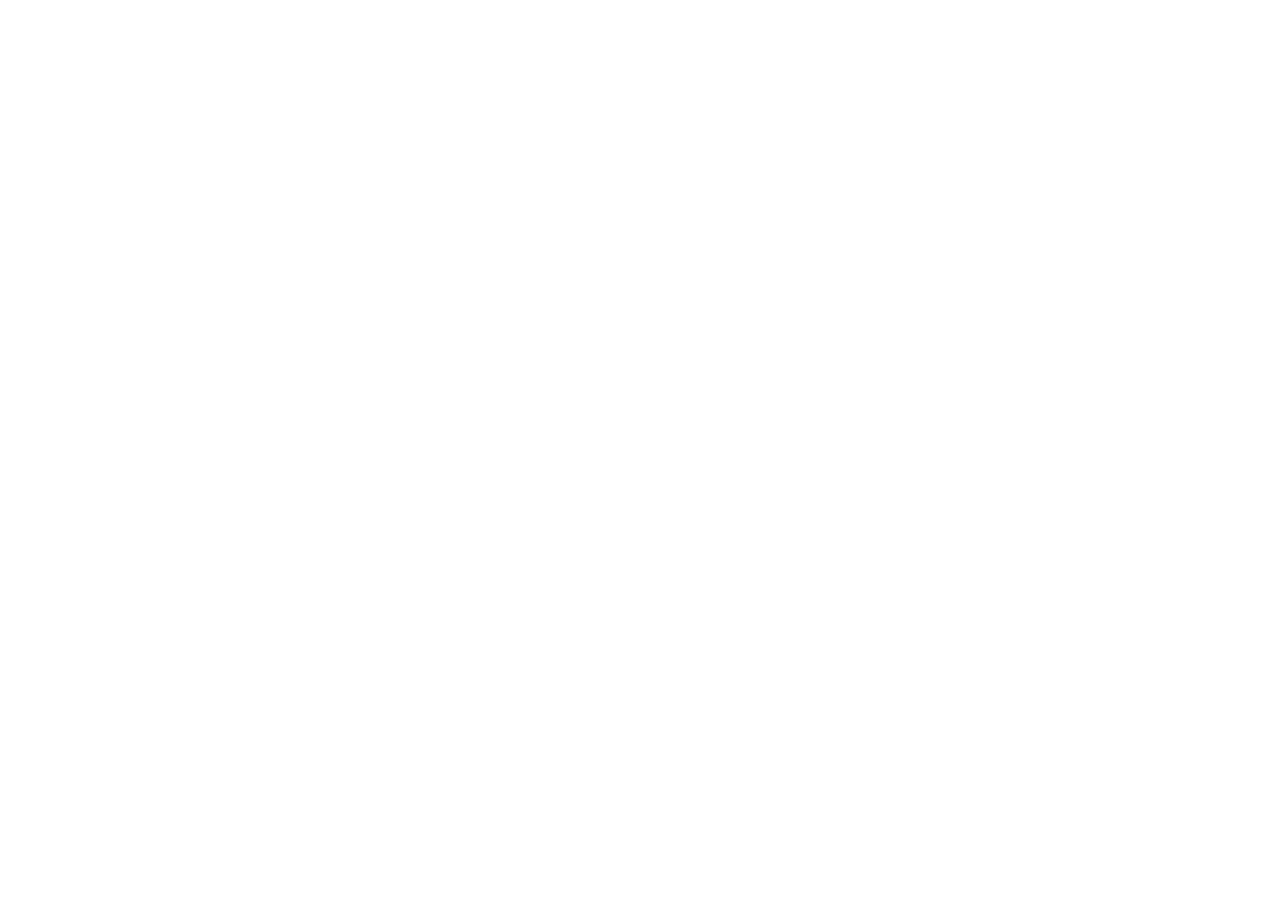
==== index.html @ 16d78253 "Second commit" ====
<!DOCTYPE html>
<html lang="en">
<head>
    <meta charset="UTF-8">
    <meta http-equiv="X-UA-Compatible" content="IE=edge">
    <meta name="viewport" content="width=device-width, initial-scale=1.0">
    <title>Star Wars</title>
    <link rel="stylesheet" href="./css/style.css">
    <script src="./js/script.js" defer></script>
</head>
<body>
    
</body>
</html>
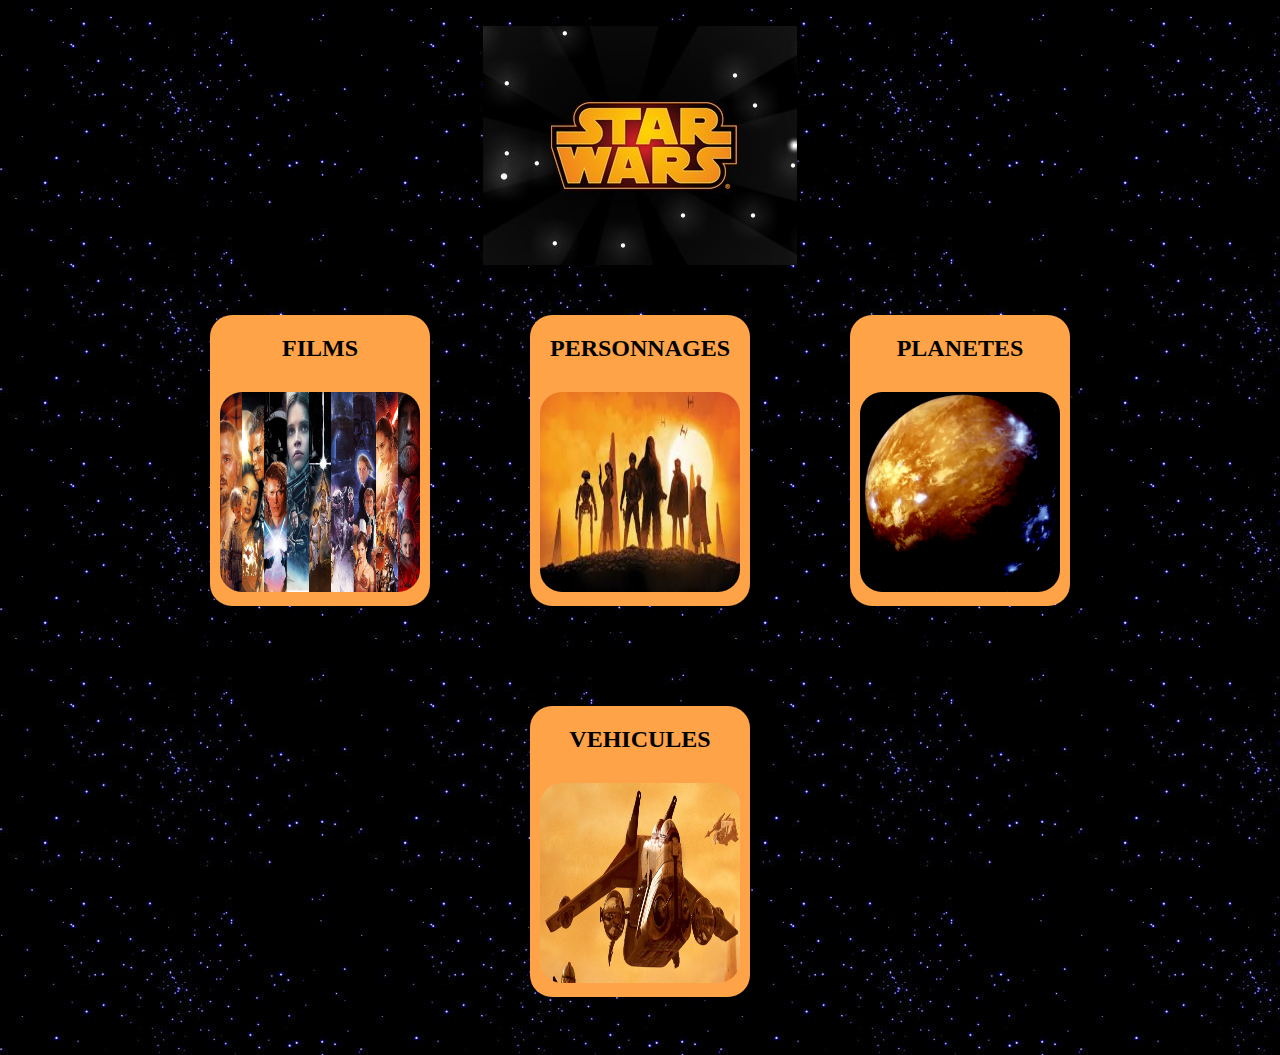
==== commit 64ced10f: "mise en place style html et du css" ====
--- a/index.html
+++ b/index.html
@@ -4,11 +4,43 @@
     <meta charset="UTF-8">
     <meta http-equiv="X-UA-Compatible" content="IE=edge">
     <meta name="viewport" content="width=device-width, initial-scale=1.0">
-    <title>Star Wars</title>
+    <title>Star Wars BOBBA FETT</title>
     <link rel="stylesheet" href="./css/style.css">
     <script src="./js/script.js" defer></script>
+    
+    <link rel="icon" type="image/svg" sizes="16x16" href="assets/icon.svg">
+ />
 </head>
 <body>
+
+
+    <body background="assets/background.jpg"></body>
     
+    <header> <img src="assets/bandeau.jpg"> </header>
+
+<div id=section>
+
+            <div class="box" id="box"> 
+            <h2>FILMS</h2>
+            <img src = "assets/lesfilms.jpg"></img>
+            </div>
+
+            <div class="data_base" id="data_base">
+             <h2>PERSONNAGES</h2>
+             <img src="assets/persos.jpg"></img>
+            </div>
+
+            <div class="data_second" id="data_second">
+            <h2>PLANETES</h2>
+            <img src="assets/planetes.png"></img>
+            </div>
+
+            <div class="data_three" id="data_three">
+            <h2>VEHICULES</h2> 
+            <img src ="assets/vehicules.jpg"></div>
+            </div>
+    
+</div>
+
 </body>
 </html>--- a/css/style.css
+++ b/css/style.css
@@ -0,0 +1,34 @@
+header {
+    text-align: center; 
+    display: flex;
+    justify-content: center;
+  
+}
+
+#section
+{
+    display : flex;
+    flex-wrap: wrap;
+        justify-content: center;
+
+}
+
+h1, h2 {color:black}
+
+#box, #data_base,
+#data_second,
+ #data_three 
+{
+    background-color: #fea347;
+    border-radius: 22px;
+    margin: 50px;
+    text-align: center;
+   
+}
+
+div img {
+	width: 200px;
+	height: 200px;
+    align-self: center;
+    border-radius: 22px;
+    margin: 10px;}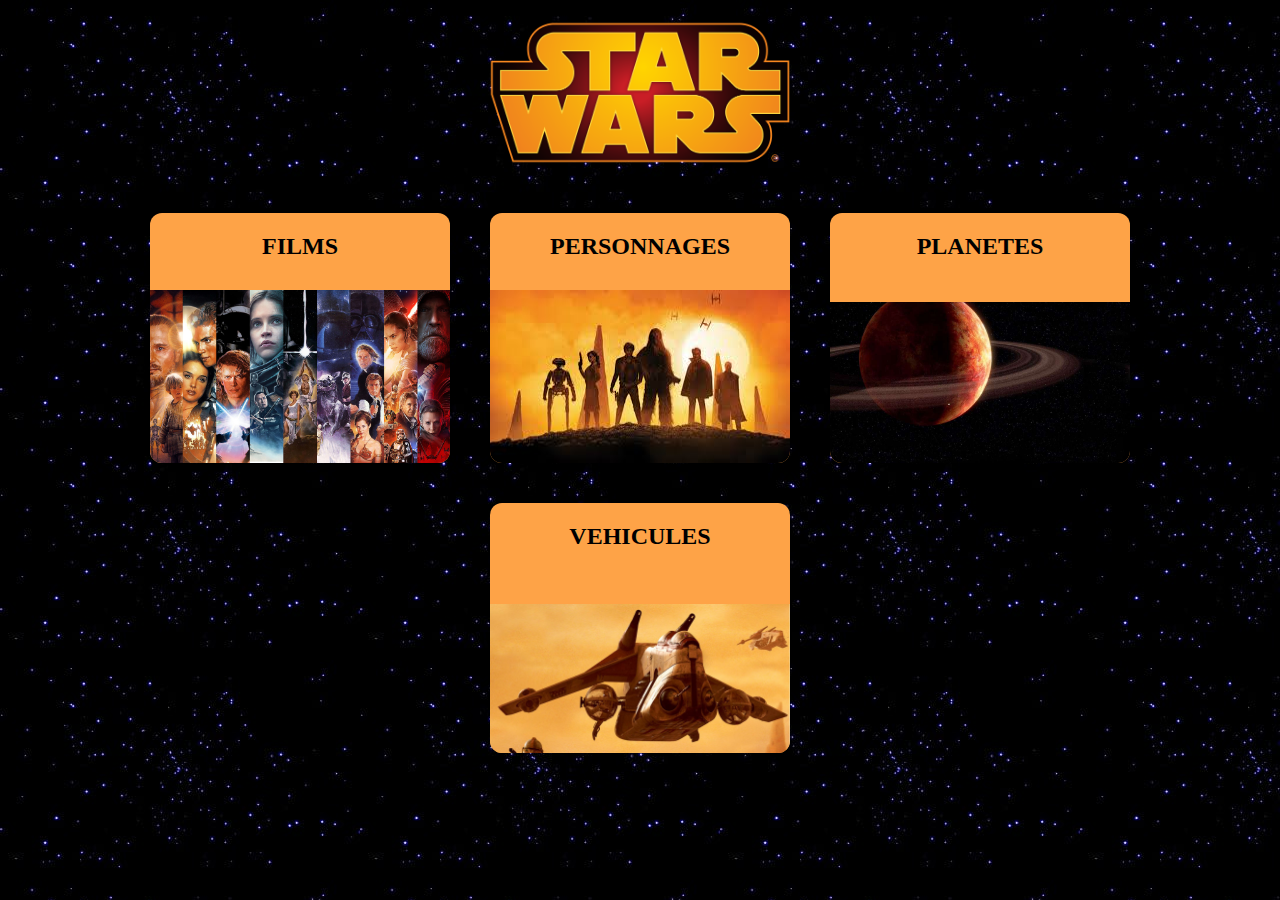
==== commit 6e1a85c1: "add style" ====
--- a/index.html
+++ b/index.html
@@ -5,6 +5,7 @@
     <meta http-equiv="X-UA-Compatible" content="IE=edge">
     <meta name="viewport" content="width=device-width, initial-scale=1.0">
     <title>Star Wars BOBBA FETT</title>
+    <link rel="stylesheet" href="css/normalize.css">
     <link rel="stylesheet" href="./css/style.css">
     <script src="./js/script.js" defer></script>
     
@@ -16,31 +17,49 @@
 
     <body background="assets/background.jpg"></body>
     
-    <header> <img src="assets/bandeau.jpg"> </header>
+    <header>
+        <a href="index.html"><img src="assets/star_wars_logo_PNG5.png" alt="" class="logo"></a>
+    </header>
+     <div class="container">
+        <div id=section>
 
-<div id=section>
-
-            <div class="box" id="box"> 
+            <div class="card_index" > 
             <h2>FILMS</h2>
-            <img src = "assets/lesfilms.jpg"></img>
+            <div class="img">
+                <a href="films.html"><img src = "assets/lesfilms.jpg" /></a>
+            </div>
+           
             </div>
 
-            <div class="data_base" id="data_base">
+            <div class="card_index">
              <h2>PERSONNAGES</h2>
-             <img src="assets/persos.jpg"></img>
+             <div class="img">
+                <a href="perso.html"><img src="assets/persos.jpg" /></a>
+             </div>
+             
             </div>
 
-            <div class="data_second" id="data_second">
+            <div class="card_index">
             <h2>PLANETES</h2>
-            <img src="assets/planetes.png"></img>
+            <div class="img">
+                <a href="planetes.html"><img src="assets/planetes2.jpg" /></a>
+            </div>
+            
             </div>
 
-            <div class="data_three" id="data_three">
-            <h2>VEHICULES</h2> 
-            <img src ="assets/vehicules.jpg"></div>
+            <div class="card_index">
+            <h2>VEHICULES</h2>
+            <div class="img">
+                <a href="vehicles.html"><img src ="assets/vehicules.jpg"/></a>
+            </div>
+            
+
             </div>
     
-</div>
+        </div>
+     </div>
+
+
 
 </body>
 </html>--- a/css/style.css
+++ b/css/style.css
@@ -1,19 +1,36 @@
+body {
+   background: url('../assets/background.jpg');
+}
+
 header {
     text-align: center; 
     display: flex;
     justify-content: center;
-  
+    margin-bottom: 20px;
+}
+
+
+
+.logo {
+    height: 150px;
+}
+
+.container {
+    width: 80%;
+    margin: auto;
 }
 
 #section
 {
     display : flex;
     flex-wrap: wrap;
-        justify-content: center;
+    justify-content: center;
 
 }
 
-h1, h2 {color:black}
+h1 {
+    color: #fea347;
+}
 
 #box, #data_base,
 #data_second,
@@ -26,9 +43,48 @@
    
 }
 
-div img {
-	width: 200px;
-	height: 200px;
-    align-self: center;
-    border-radius: 22px;
-    margin: 10px;}+.card_index {
+    width: 300px;
+    height: 250px;
+    border-radius: 12px;
+    background-color: #fea347;
+    margin: 20px;
+    /* padding: 10px; */
+    text-align: center;
+    display: flex;
+    flex-direction: column;
+    justify-content: flex-end;
+}
+
+.card_index h2 {
+
+    height: 100%;
+    width: 100%;
+}
+
+.card_index  img {
+    height: 100%;
+    width: 100%;
+    border-radius: 0px 0px 12px 12px;
+}
+
+
+
+/* Section Vehicles */
+
+.vehiSection {
+    display: flex;
+    flex-direction: column;
+}
+
+.title {
+    cursor: pointer;
+}
+
+.data_base_vehicles {
+    display: none;
+}
+
+.active{
+    display: block;
+}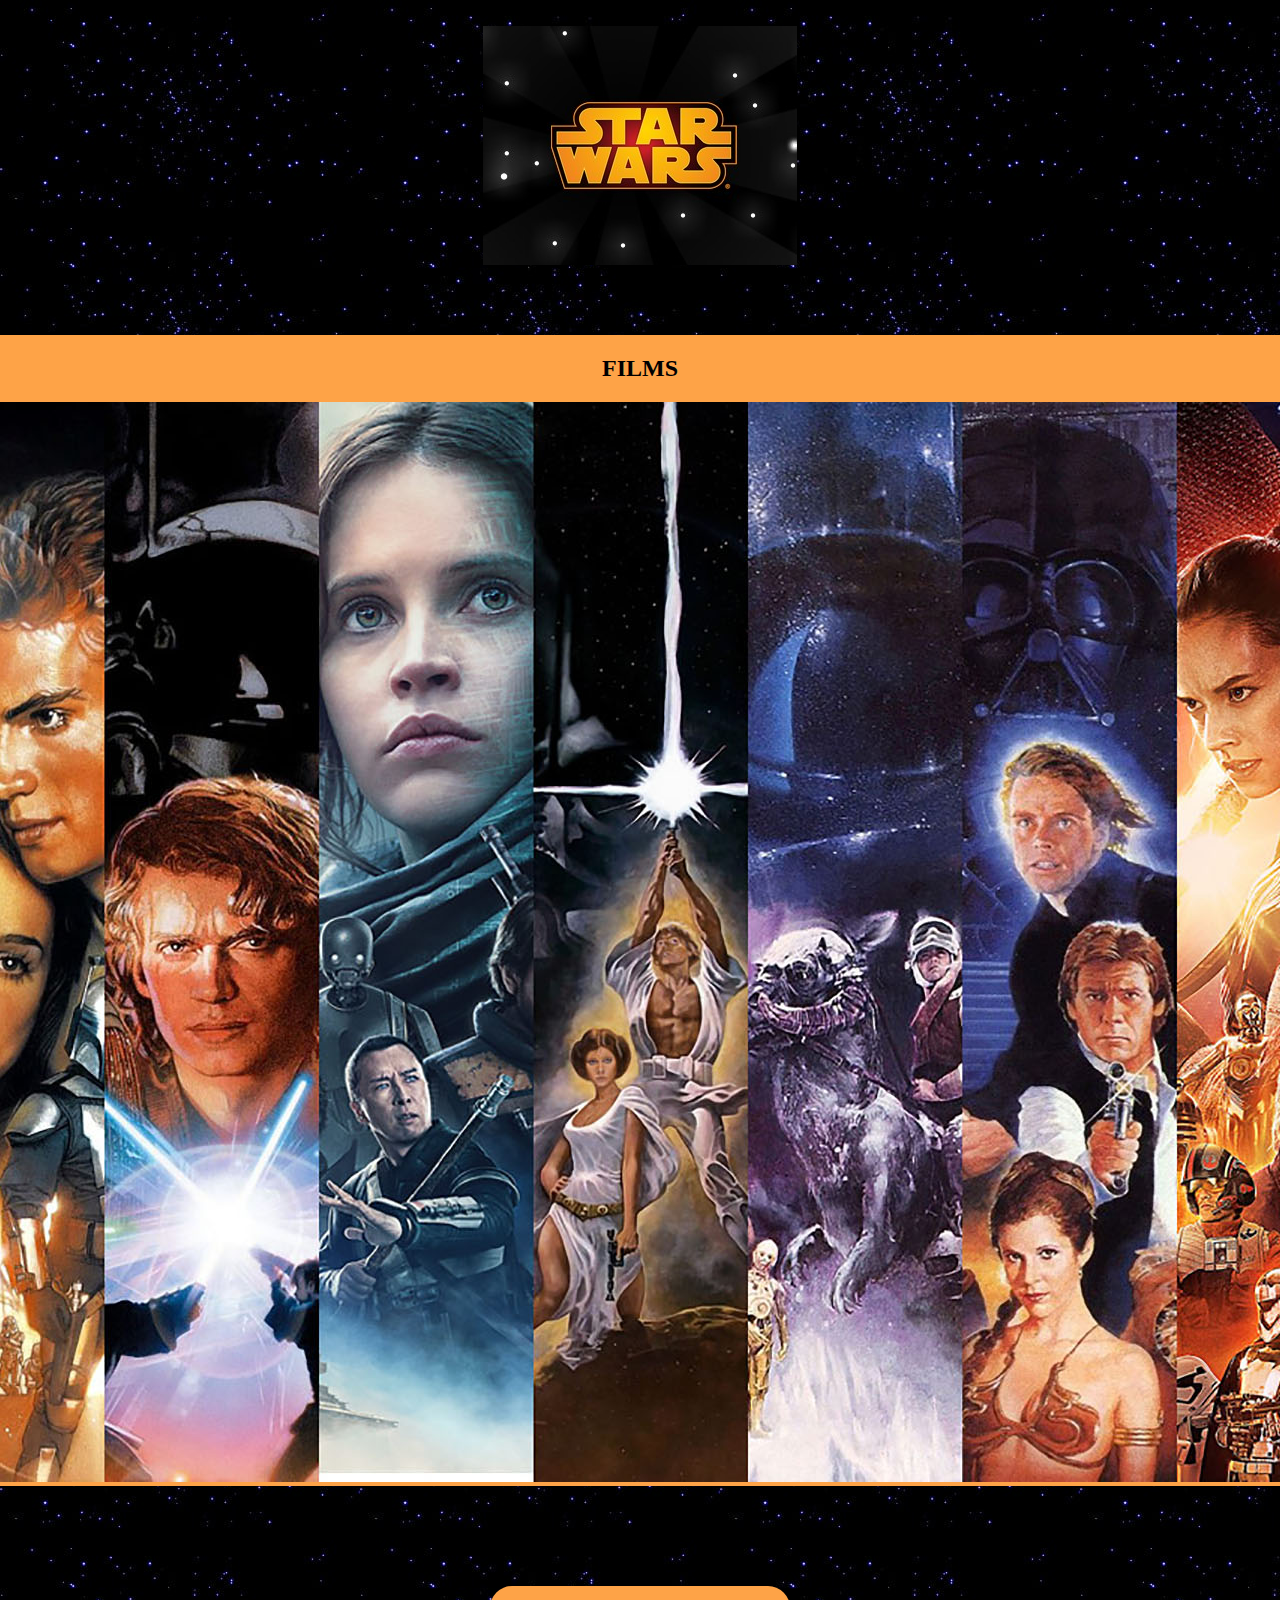
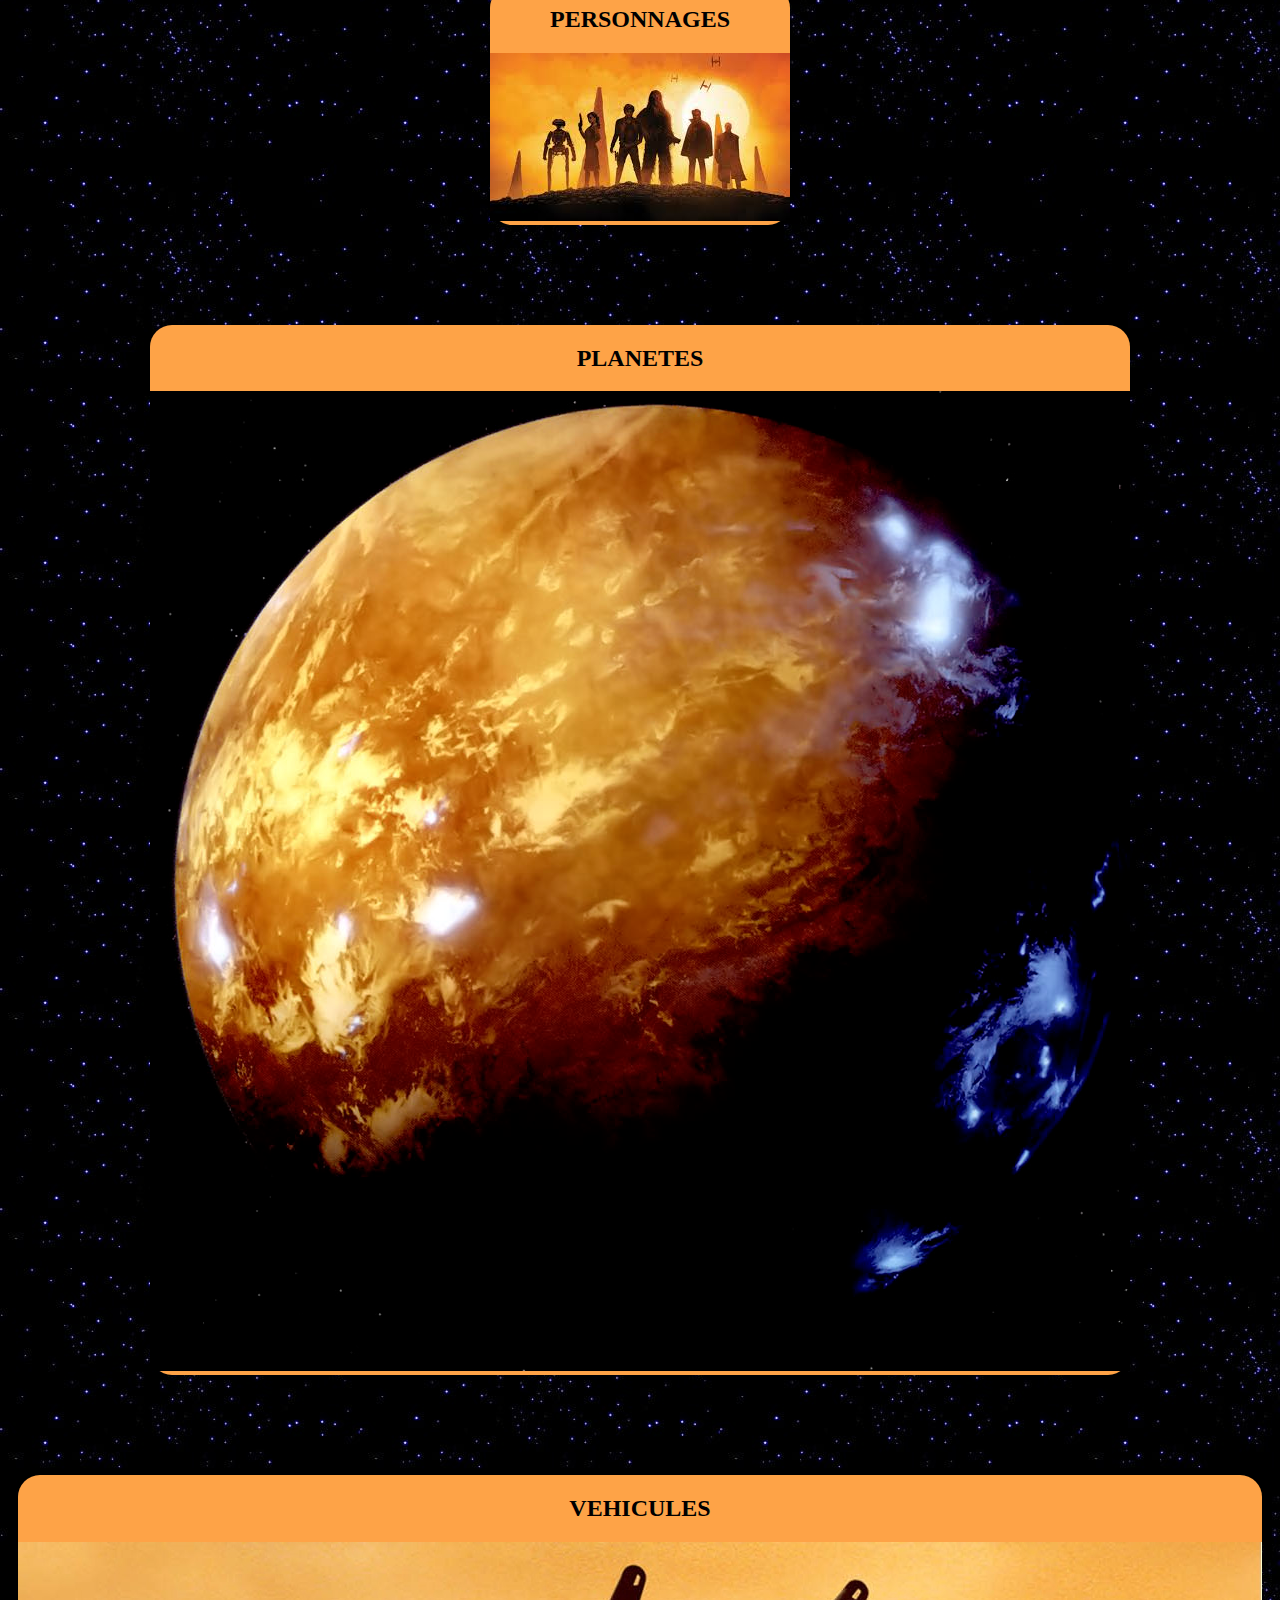
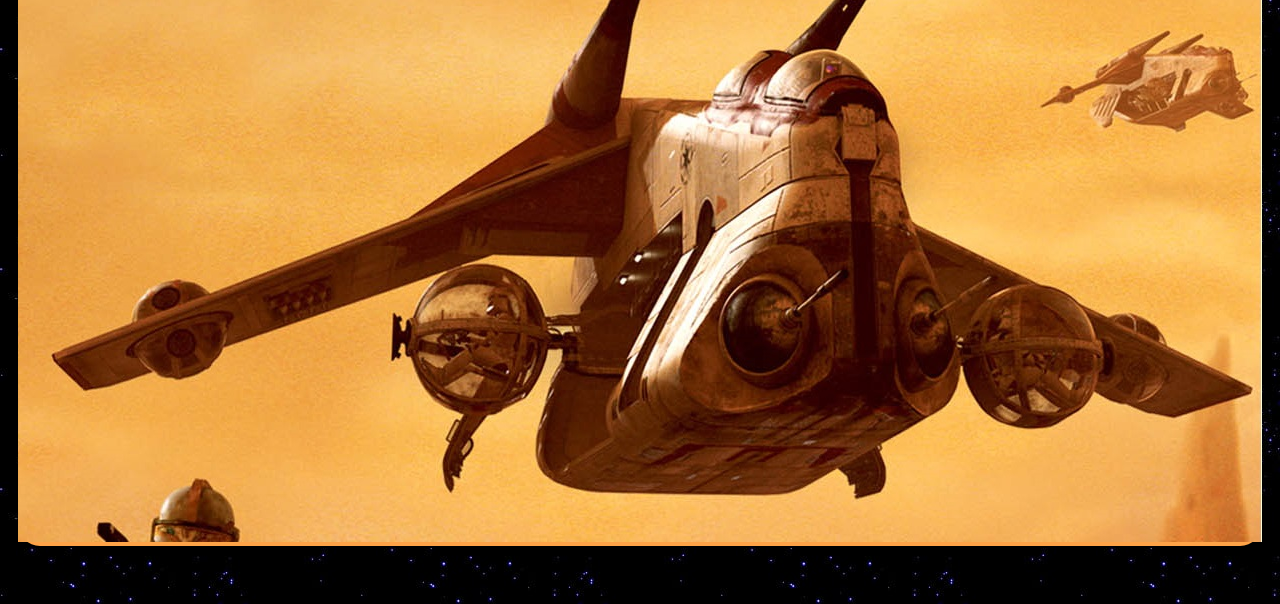
==== commit 496893a0: "version affichable mais pas finie cécile" ====
--- a/index.html
+++ b/index.html
@@ -5,7 +5,6 @@
     <meta http-equiv="X-UA-Compatible" content="IE=edge">
     <meta name="viewport" content="width=device-width, initial-scale=1.0">
     <title>Star Wars BOBBA FETT</title>
-    <link rel="stylesheet" href="css/normalize.css">
     <link rel="stylesheet" href="./css/style.css">
     <script src="./js/script.js" defer></script>
     
@@ -15,51 +14,34 @@
 <body>
 
 
-    <body background="assets/background.jpg"></body>
+    background="assets/background.jpg"
     
-    <header>
-        <a href="index.html"><img src="assets/star_wars_logo_PNG5.png" alt="" class="logo"></a>
-    </header>
-     <div class="container">
-        <div id=section>
+    <header> <img src="assets/bandeau.jpg"> </header>
 
-            <div class="card_index" > 
+<div id=section>
+
+            <div class="box" id="box"> 
             <h2>FILMS</h2>
-            <div class="img">
-                <a href="films.html"><img src = "assets/lesfilms.jpg" /></a>
-            </div>
-           
+            <a href="films.html"><img src = "assets/lesfilms.jpg" /></a>
             </div>
 
-            <div class="card_index">
+            <div class="data_base" id="data_base">
              <h2>PERSONNAGES</h2>
-             <div class="img">
-                <a href="perso.html"><img src="assets/persos.jpg" /></a>
-             </div>
-             
+             <a href="perso.html"><img src="assets/persos.jpg" /></a>
             </div>
 
-            <div class="card_index">
+            <div class="data_second" id="data_second">
             <h2>PLANETES</h2>
-            <div class="img">
-                <a href="planetes.html"><img src="assets/planetes2.jpg" /></a>
-            </div>
-            
+            <a href="planetes.html"><img src="assets/planetes.png" /></a>
             </div>
 
-            <div class="card_index">
-            <h2>VEHICULES</h2>
-            <div class="img">
-                <a href="vehicles.html"><img src ="assets/vehicules.jpg"/></a>
-            </div>
-            
+            <div class="data_three" id="data_three">
+            <h2>VEHICULES</h2> 
+            <a href="vehicles.html"><img src ="assets/vehicules.jpg"/></a>
 
             </div>
     
-        </div>
-     </div>
-
-
+</div>
 
 </body>
 </html>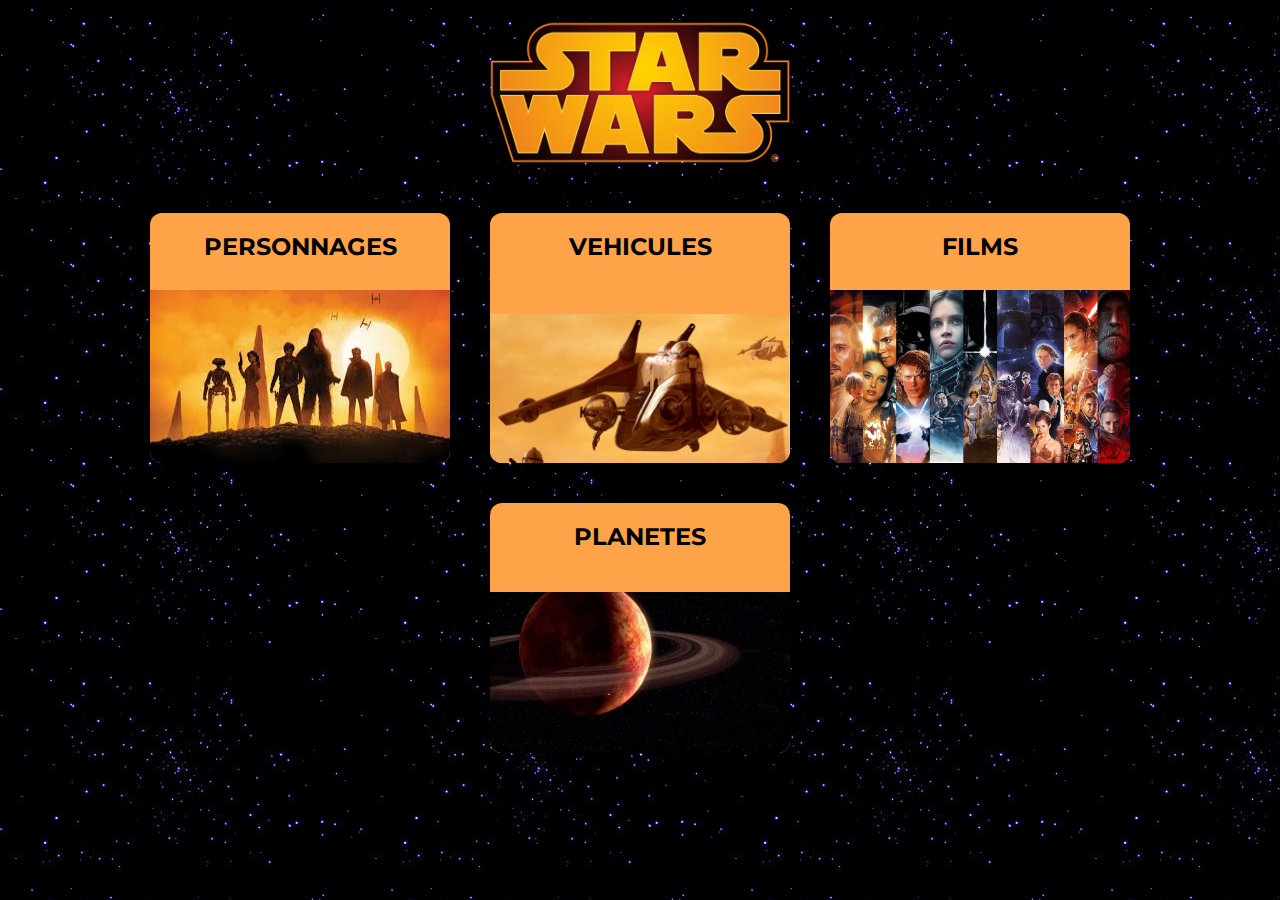
==== commit 5cce010b: "mise en place de css v2" ====
--- a/index.html
+++ b/index.html
@@ -5,6 +5,7 @@
     <meta http-equiv="X-UA-Compatible" content="IE=edge">
     <meta name="viewport" content="width=device-width, initial-scale=1.0">
     <title>Star Wars BOBBA FETT</title>
+    <link rel="stylesheet" href="css/normalize.css">
     <link rel="stylesheet" href="./css/style.css">
     <script src="./js/script.js" defer></script>
     
@@ -14,34 +15,41 @@
 <body>
 
 
-    background="assets/background.jpg"
+    <body background="assets/background.jpg"></body>
     
-    <header> <img src="assets/bandeau.jpg"> </header>
+    <header>
+        <a href="index.html"><img src="assets/star_wars_logo_PNG5.png" alt="" class="logo"></a>
+    </header>
+    <div class="container">
+        <div id=section>
 
-<div id=section>
-
-            <div class="box" id="box"> 
-            <h2>FILMS</h2>
-            <a href="films.html"><img src = "assets/lesfilms.jpg" /></a>
+            <div class="card_index">
+                <h2>PERSONNAGES</h2>
+                <div class="img">
+                    <a href="perso.html"><img src="assets/persos.jpg" /></a>
+                </div>
+            </div>
+            <div class="card_index">
+                <h2>VEHICULES</h2>
+                <div class="img">
+                    <a href="vehicles.html"><img src ="assets/vehicules.jpg"/></a>
+                </div>
+            </div>
+            <div class="card_index" > 
+                <h2>FILMS</h2>
+                <div class="img">
+                    <a href="films.html"><img src = "assets/lesfilms.jpg" /></a>
+                </div>
+            </div>
+            <div class="card_index">
+                <h2>PLANETES</h2>
+                <div class="img">
+                    <a href="planetes.html"><img src="assets/planetes2.jpg" /></a>
+                </div>
             </div>
 
-            <div class="data_base" id="data_base">
-             <h2>PERSONNAGES</h2>
-             <a href="perso.html"><img src="assets/persos.jpg" /></a>
-            </div>
-
-            <div class="data_second" id="data_second">
-            <h2>PLANETES</h2>
-            <a href="planetes.html"><img src="assets/planetes.png" /></a>
-            </div>
-
-            <div class="data_three" id="data_three">
-            <h2>VEHICULES</h2> 
-            <a href="vehicles.html"><img src ="assets/vehicules.jpg"/></a>
-
-            </div>
-    
-</div>
+        </div>
+    </div>
 
 </body>
 </html>--- a/css/style.css
+++ b/css/style.css
@@ -1,5 +1,8 @@
+@import url('https://fonts.googleapis.com/css2?family=Montserrat:wght@100;200;300;400;600&display=swap');
+
 body {
    background: url('../assets/background.jpg');
+   font-family: 'Montserrat', sans-serif;
 }
 
 header {
@@ -25,14 +28,19 @@
     display : flex;
     flex-wrap: wrap;
     justify-content: center;
-
 }
 
-h1 {
+.top_section {
+    display: flex;
+    justify-content: space-between;
+    align-items: center;
+}
+
+.titre {
     color: #fea347;
 }
 
-#box, #data_base,
+/* #box, 
 #data_second,
  #data_three 
 {
@@ -41,7 +49,7 @@
     margin: 50px;
     text-align: center;
    
-}
+} */
 
 .card_index {
     width: 300px;
@@ -68,6 +76,19 @@
     border-radius: 0px 0px 12px 12px;
 }
 
+.box {
+    background-color: #fea347;
+    border-radius: 22px;
+    margin: 10px;
+    text-align: center;
+    padding: 5px;
+}
+
+.data_base {
+    margin: 10px;
+    text-align: justify;
+
+}
 
 
 /* Section Vehicles */
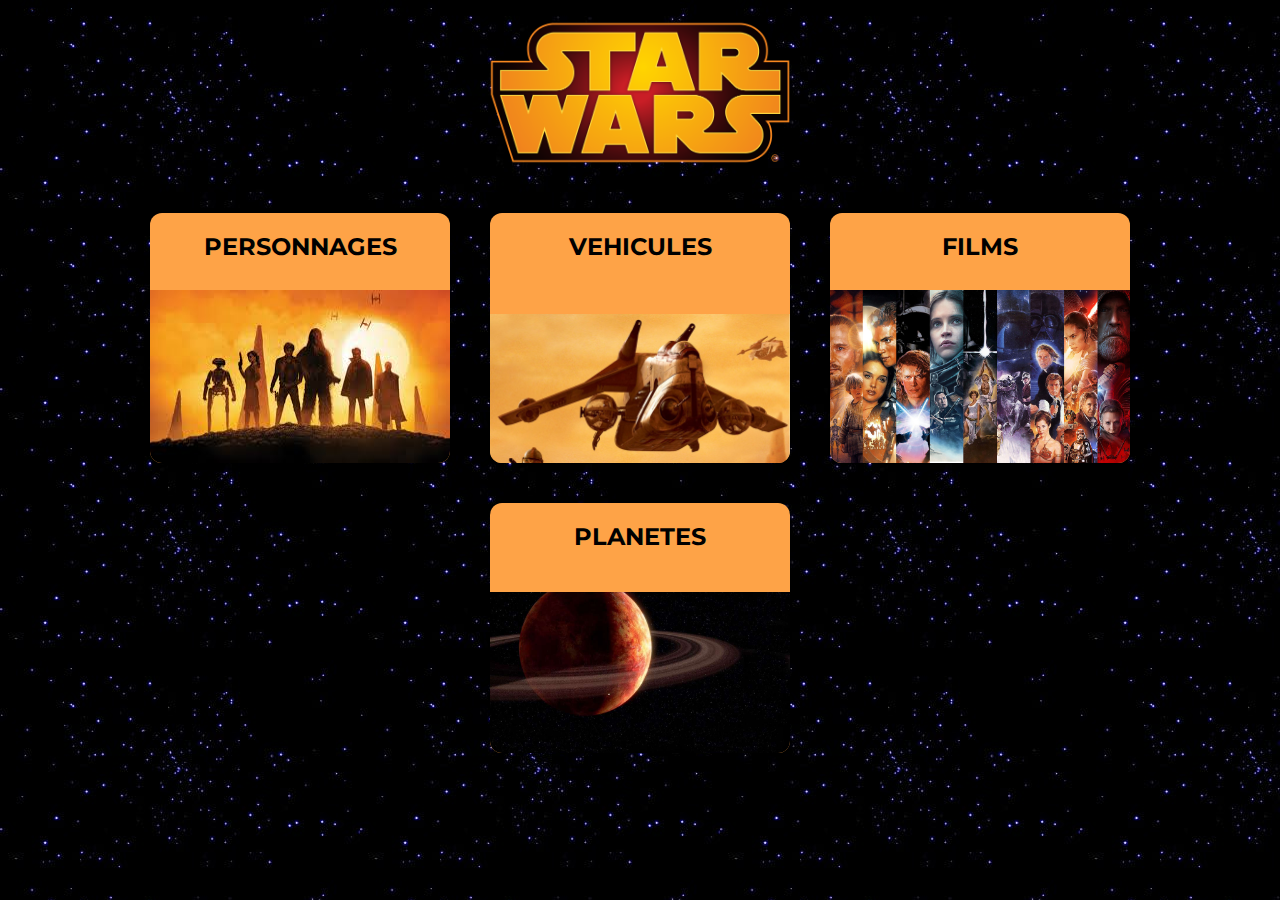
==== commit ed78d9e3: "mise en place de css v2" ====
--- a/index.html
+++ b/index.html
@@ -15,7 +15,7 @@
 <body>
 
 
-    <body background="assets/background.jpg"></body>
+    background="assets/background.jpg"
     
     <header>
         <a href="index.html"><img src="assets/star_wars_logo_PNG5.png" alt="" class="logo"></a>
